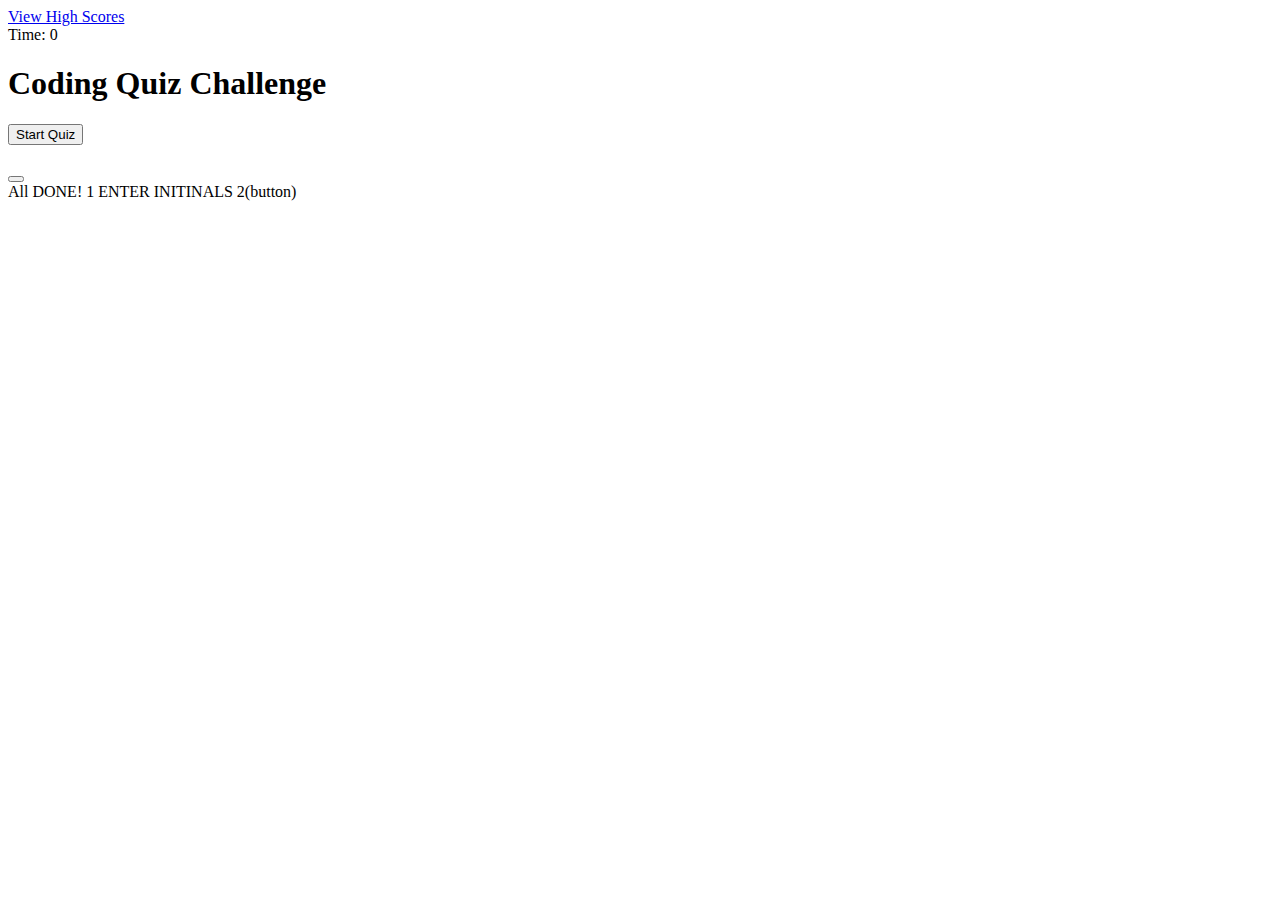
==== index.html @ b2f75fc8 "initial commit and edits on creating page structure with ID's/classes" ====
<!DOCTYPE html>
<html lang="en">

<head>
    <meta charset="UTF-8">
    <meta name="viewport" content="width=device-width, initial-scale=1.0">
    <title>Coding Quiz</title>
    <script src="https://ajax.googleapis.com/ajax/libs/jquery/3.5.1/jquery.min.js"></script>
</head>

<body>
    <header>
        <div id="scores"><a href="highscores.html">View High Scores</a></div>
        <div class="game-timer">Time:<span id="time"> 0</span>
        </div>

    </header>

    <div class="wrapper">
        <div id="starting-screen" class="start">
            <h1>Coding Quiz Challenge</h1>
            <p></p>
            <button id="start-button">Start Quiz</button>
        </div>
        <div id="questions" class="hide">
            <h2 id="question-title"></h2>
            <button id="answer1"></button>
        </div>
       
            
        All DONE! 1
        ENTER INITINALS 2(button) 


    </div>


    <script src="./assets/css/js/script.js"></script>
    <script src="./assets/css/js/questions.js"></script>
</body>

</html>
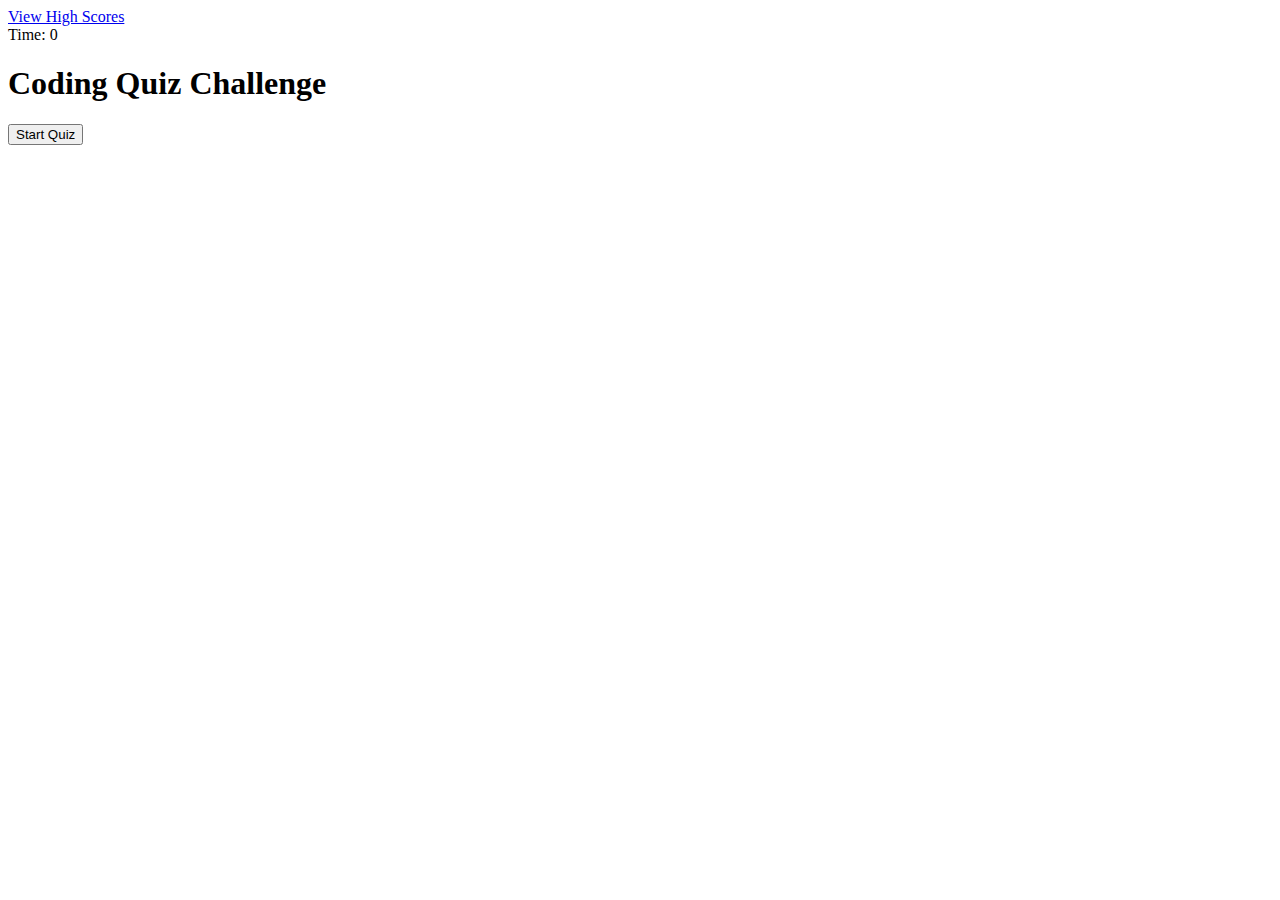
==== commit 07ddbd02: "changes to html for better javascript functionality" ====
--- a/index.html
+++ b/index.html
@@ -5,7 +5,6 @@
     <meta charset="UTF-8">
     <meta name="viewport" content="width=device-width, initial-scale=1.0">
     <title>Coding Quiz</title>
-    <script src="https://ajax.googleapis.com/ajax/libs/jquery/3.5.1/jquery.min.js"></script>
 </head>
 
 <body>
@@ -24,12 +23,14 @@
         </div>
         <div id="questions" class="hide">
             <h2 id="question-title"></h2>
-            <button id="answer1"></button>
+            <div id="choices" class="choices"> 
+                <div class="answer-option" id="option1"></div>
+                <div class="answer-option" id="option2"></div>
+                <div class="answer-option" id="option3"></div>
+                <div class="answer-option" id="option4"></div>
+            </div>
+            <h3 id="right-wrong"></h3>
         </div>
-       
-            
-        All DONE! 1
-        ENTER INITINALS 2(button) 
 
 
     </div>
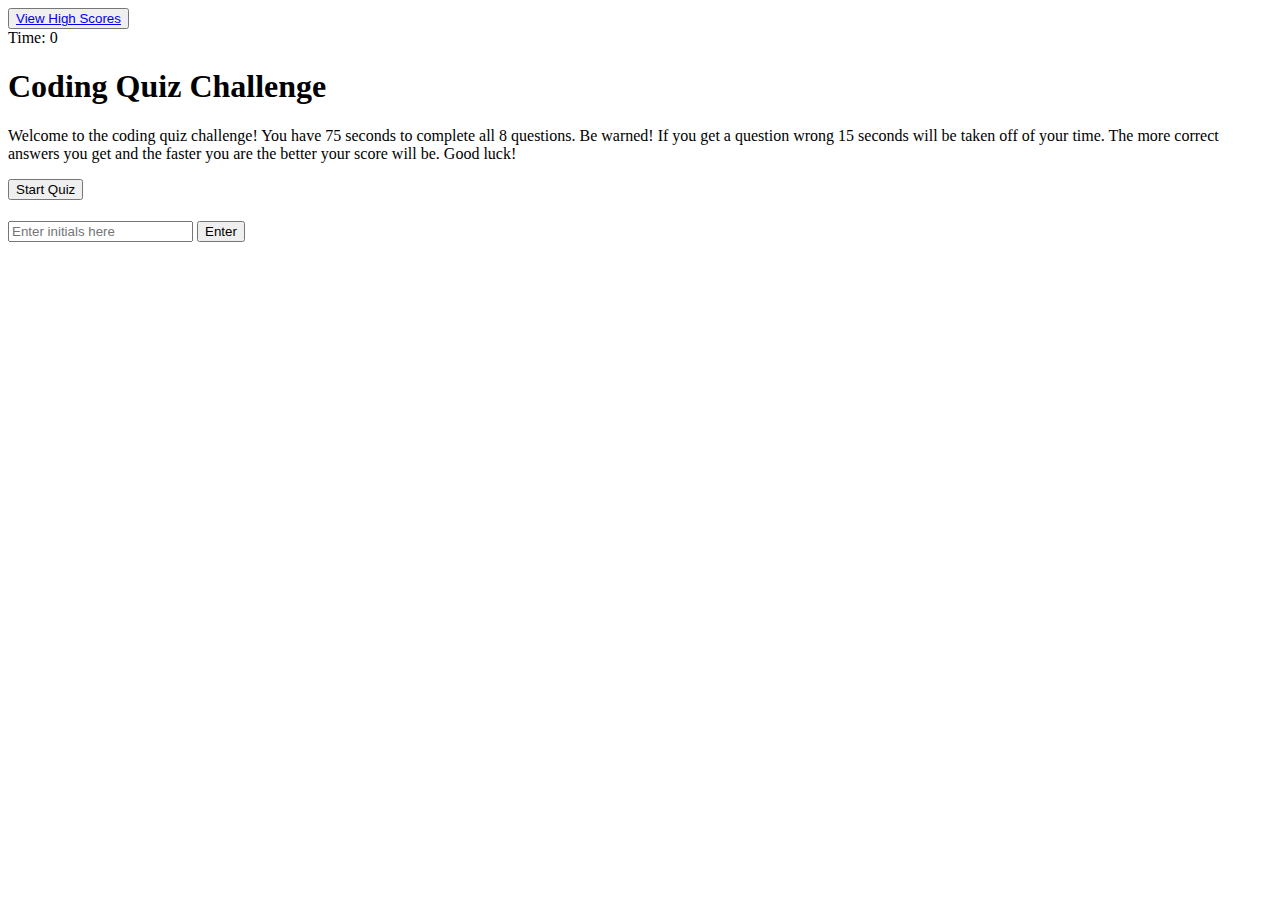
==== commit 773be8d3: "additions to html for javascript" ====
--- a/index.html
+++ b/index.html
@@ -5,11 +5,12 @@
     <meta charset="UTF-8">
     <meta name="viewport" content="width=device-width, initial-scale=1.0">
     <title>Coding Quiz</title>
+    <link rel="stylesheet" href="assets/css/quiz.css">
 </head>
 
 <body>
     <header>
-        <div id="scores"><a href="highscores.html">View High Scores</a></div>
+        <button id="scores"><a href="highscores.html">View High Scores</a></button>
         <div class="game-timer">Time:<span id="time"> 0</span>
         </div>
 
@@ -18,18 +19,33 @@
     <div class="wrapper">
         <div id="starting-screen" class="start">
             <h1>Coding Quiz Challenge</h1>
-            <p></p>
+            <p>Welcome to the coding quiz challenge! You have 75 seconds to complete all 8 questions. Be warned! If you get a question wrong 15 seconds will be taken off of your time. The more correct answers you get and the faster you are the better your score will be. Good luck!</p>
             <button id="start-button">Start Quiz</button>
         </div>
-        <div id="questions" class="hide">
+
+        <div id="questions">
             <h2 id="question-title"></h2>
-            <div id="choices" class="choices"> 
+            <div id="choices"> 
                 <div class="answer-option" id="option1"></div>
                 <div class="answer-option" id="option2"></div>
                 <div class="answer-option" id="option3"></div>
                 <div class="answer-option" id="option4"></div>
             </div>
             <h3 id="right-wrong"></h3>
+        </div>
+
+        <div id="loser-results">
+            <h1 id="loser-screen"></h1>
+            <h2 id="play-again"></h2>
+        </div>
+        <div id="winner-results">
+            <form id="form">
+                <h1 id="winner-title"></h1>
+                <h2 id="user-results"></h2>
+                <input type="text" placeholder="Enter initials here" id="high-score" />
+                <button id="submit">Enter</button>
+                <h3 id="not-initials"></h3>
+            </form>
         </div>
 
 
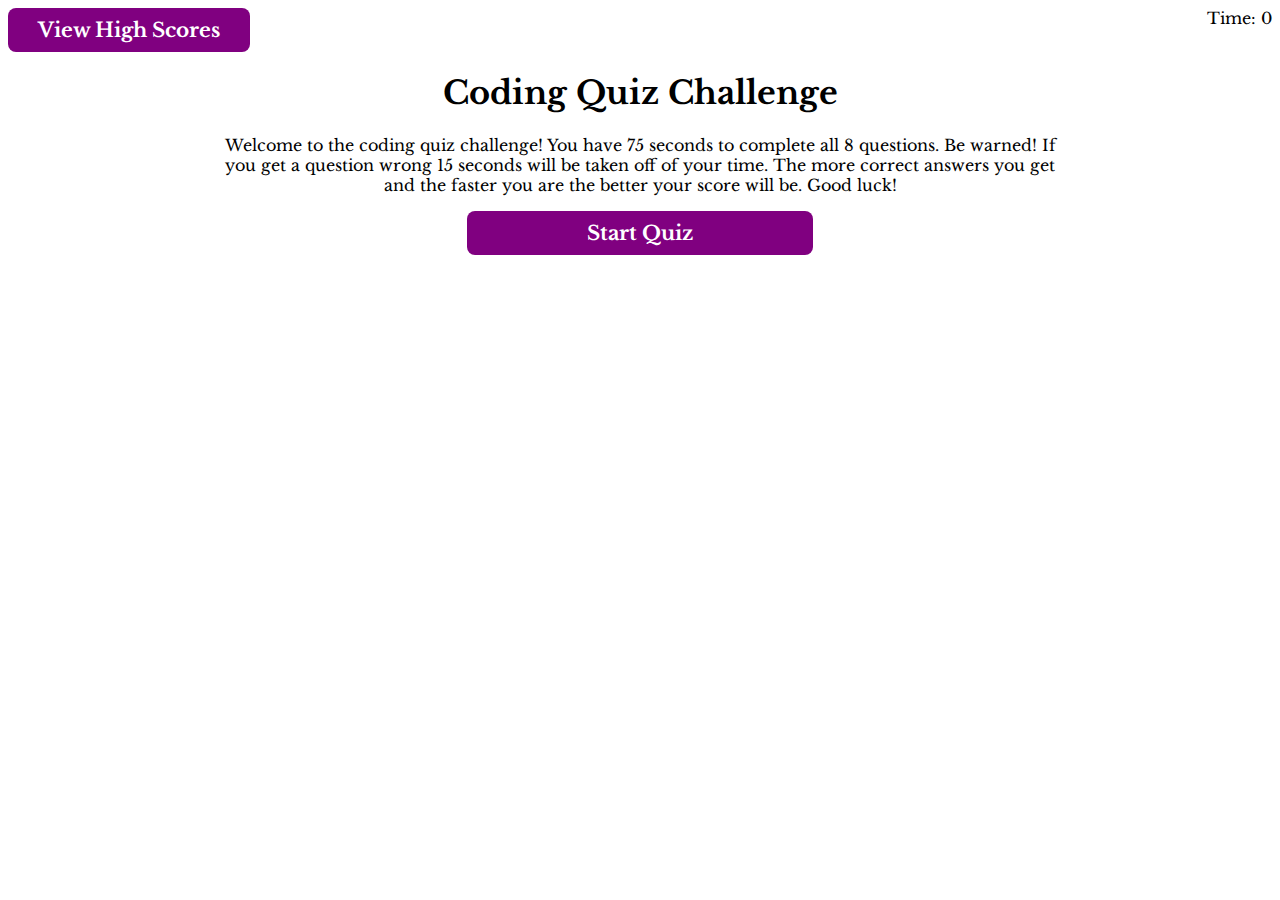
==== commit c2efd3d5: "finishing up final edits and changes due to css" ====
--- a/index.html
+++ b/index.html
@@ -5,6 +5,8 @@
     <meta charset="UTF-8">
     <meta name="viewport" content="width=device-width, initial-scale=1.0">
     <title>Coding Quiz</title>
+    <link rel="preconnect" href="https://fonts.gstatic.com">
+    <link href="https://fonts.googleapis.com/css2?family=Libre+Baskerville&display=swap" rel="stylesheet">
     <link rel="stylesheet" href="assets/css/quiz.css">
 </head>
 
@@ -19,13 +21,15 @@
     <div class="wrapper">
         <div id="starting-screen" class="start">
             <h1>Coding Quiz Challenge</h1>
-            <p>Welcome to the coding quiz challenge! You have 75 seconds to complete all 8 questions. Be warned! If you get a question wrong 15 seconds will be taken off of your time. The more correct answers you get and the faster you are the better your score will be. Good luck!</p>
+            <p>Welcome to the coding quiz challenge! You have 75 seconds to complete all 8 questions. Be warned! If you
+                get a question wrong 15 seconds will be taken off of your time. The more correct answers you get and the
+                faster you are the better your score will be. Good luck!</p>
             <button id="start-button">Start Quiz</button>
         </div>
 
         <div id="questions">
             <h2 id="question-title"></h2>
-            <div id="choices"> 
+            <div id="choices">
                 <div class="answer-option" id="option1"></div>
                 <div class="answer-option" id="option2"></div>
                 <div class="answer-option" id="option3"></div>
--- a/assets/css/quiz.css
+++ b/assets/css/quiz.css
@@ -0,0 +1,93 @@
+body {
+    background-color: white;
+    font-family: 'Libre Baskerville', serif;
+}
+
+ a {
+   text-decoration: none;
+   color: white;
+   padding: 20px;
+   
+}
+
+p {
+   text-align: center; 
+}
+
+h1 {
+    text-align: center;
+}
+
+button {
+    font-size: 20px;
+    color: white;
+    font-weight: bold;
+    font-family: 'Libre Baskerville', serif;
+    background-color: purple;
+    border-radius: 8px;
+    border: none;
+    padding: 10px;
+}
+
+.game-timer {
+   float: right;
+}
+
+#starting-screen {
+    align-items: center;
+}
+
+.wrapper {
+    margin-right: 200px;
+    margin-left: 200px;
+    text-align: center; 
+}
+
+#start-button {
+    width: 40%;
+}
+
+#option1 {
+    background-color: purple;
+    padding: 10px;
+    color: white;
+    margin-left: 100px;
+    margin-right: 100px;
+    margin-bottom: 10px;
+    
+}
+
+#option2 {
+    background-color: purple;
+    padding: 10px;
+    color: white;
+    margin-left: 100px;
+    margin-right: 100px;
+    margin-bottom: 10px;  
+}
+
+#option3 {
+    background-color: purple;
+    padding: 10px;
+    color: white;
+    margin-left: 100px;
+    margin-right: 100px;
+    margin-bottom: 10px;  
+}
+
+#option4 {
+    background-color: purple;
+    padding: 10px;
+    color: white;
+    margin-left: 100px;
+    margin-right: 100px;
+    margin-bottom: 10px;  
+}
+
+#play-again {
+    background-color: purple;
+    padding: 10px;
+    color: white;
+    margin-left: 100px;
+    margin-right: 100px;
+}